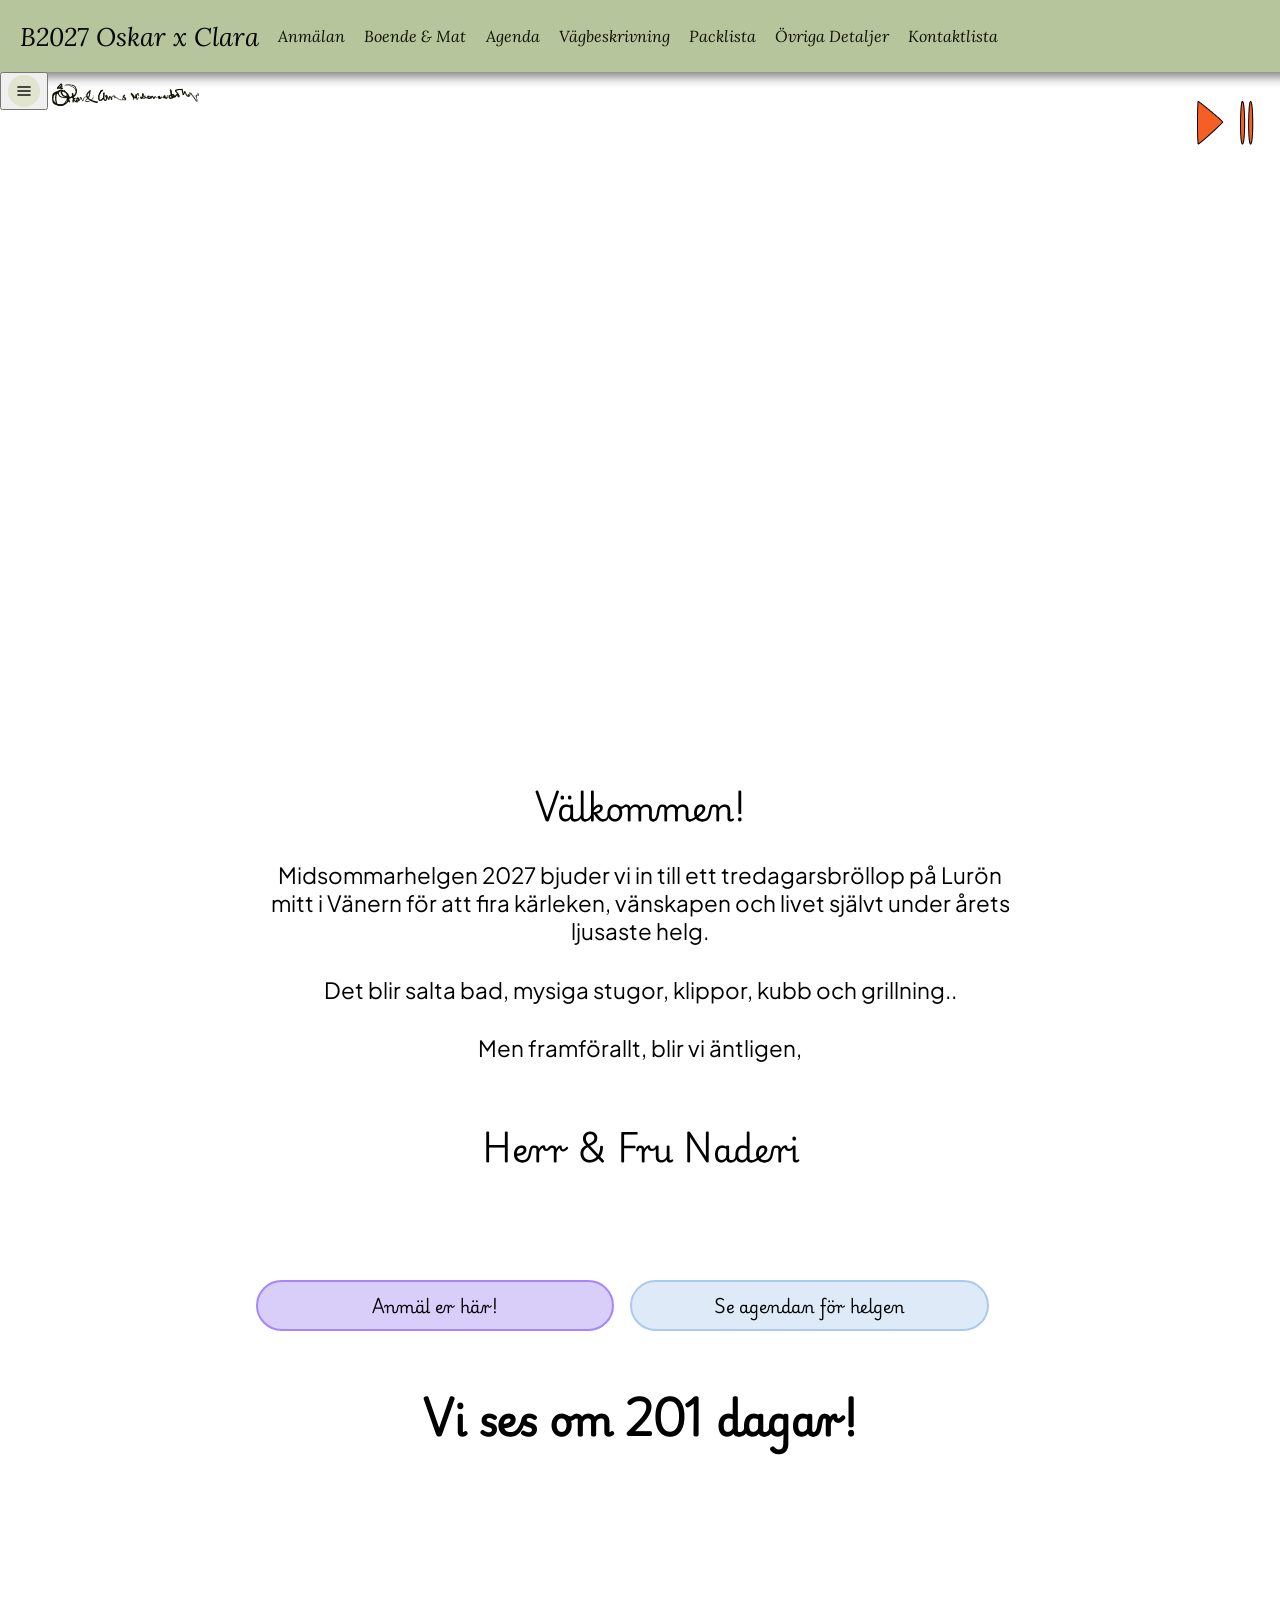
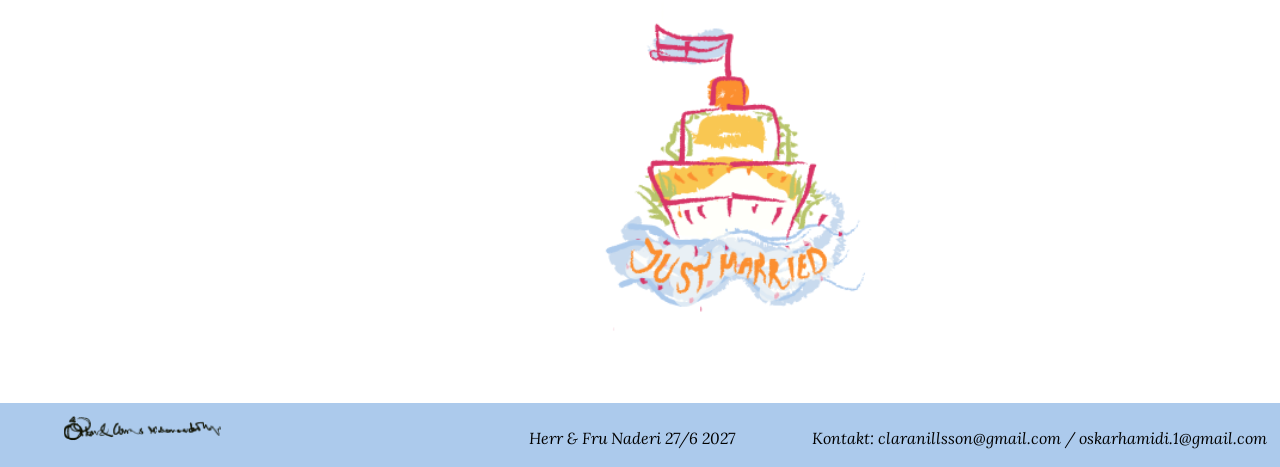
==== index.html @ ab14c223 "Add files via upload" ====
<head>
    <title>Start Page</title>

    <script>
        const deviceStyles = document.createElement("link");

        deviceStyles.rel = "stylesheet";

        if (matchMedia("(hover: none) and (pointer: coarse)").matches) {
            deviceStyles.href = "styling/phone/style.css";
        } else {
            deviceStyles.href = "styling/computer/style.css";
        }

        document.head.appendChild(deviceStyles);
    </script>
    <link rel="icon" type="image/png" href="assets/icons/tabicon.png">
    
</head>



<body>
    <header id="computer-header">
            <nav class="menu" id="computer">
                <a class="start" href="index.html"> B2027 Oskar x Clara</a>
                <a href="register.html">Anmälan</a>
                <a href="accomondations.html">Boende & Mat</a>
                <a href="agenda.html">Agenda</a>
                <a href="directions.html">Vägbeskrivning</a>
                <a href="checklist.html">Packlista</a>
                <a href="details.html">Övriga Detaljer </a>
                <a href="contacts.html">Kontaktlista</a>
            </nav>   
    </header>
    <header id="phone-top-menu">
            <nav class="top-menu">
                <button id="button" onclick="toggleMenu()"><img src="assets/icons/hamburger.png" id="header-image"></button>
                <a href="index.html"><img src="assets/icons/footer-icon.png" id="top-icon"></a>
           
            </nav>
    </header>
    <header id="phone-header">
            
            <nav class="menu collapsed" id="phone">
             
                <a href="register.html">Anmälan</a>
                <a href="accomondations.html">Boende & Mat</a>
                <a href="agenda.html">Agenda</a>
                <a href="directions.html">Vägbeskrivning</a>
                <a href="checklist.html">Packlista</a>
                <a href="details.html">Övriga Detaljer </a>
                <a href="contacts.html">Kontaktlista</a>
             
            </nav>
            
    </header>
    



        <div class="engagement">
             <video id="engagementVid" autoplay muted loop playsinline>
                 <source src="assets/OskarandClara.mp4" type="video/mp4">
                Your browser does not support HTML5 video.
            </video>
            
            <div class="video-controls">
                <button id="pauseBtn">
                    <img src="assets/play.png" alt="Pause">
                </button>

                <button id="muteBtn">
                    <img src="assets/pause.png" alt="Mute">
                </button>
            </div>
        </div>
        

         
        <div id="index-section-1">
            <h2>Välkommen!</h2>
        </div>
        <div id="index-section-1">
            <p2>
            Midsommarhelgen 2027 bjuder vi in till ett tredagarsbröllop på Lurön mitt i Vänern för att fira kärleken, vänskapen och livet självt under årets ljusaste helg. 
            </p2>
            <p2>   
            Det blir salta bad, mysiga stugor, klippor, kubb och grillning..
            </p2>
            <p2>    
            Men framförallt, blir vi äntligen,
            </p2>
            <h2>
                Herr & Fru Naderi
            </h2>    
           
             
        </div> 
        <div class="section" id="index-buttons">
            <button id="register-button" onclick="window.location.href='register.html'">Anmäl er här!</button>
            <button id="agenda-button" onclick="window.location.href='agenda.html'">Se agendan för helgen</button>
        </div> 
         <div class="conuntdown-div">
            <div id="countdown"></div>
        </div>  
        <div class="section">
            <img id="sketch1" src="assets/icons/dag4.png" alt="Sketch 1">
        </div> 
        <div class="footer" id="index-footer">
            <img src="assets/icons/footer-icon.png" id="footer-icon">
        <p>Herr & Fru Naderi 27/6 2027</p>
        <p>Kontakt: claranillsson@gmail.com / oskarhamidi.1@gmail.com</p>
    </div>
    <script src="scripts/start.js"></script>
    <script src="scripts/misc.js"></script>
      <script src="scripts/menu.js"></script>

</body>
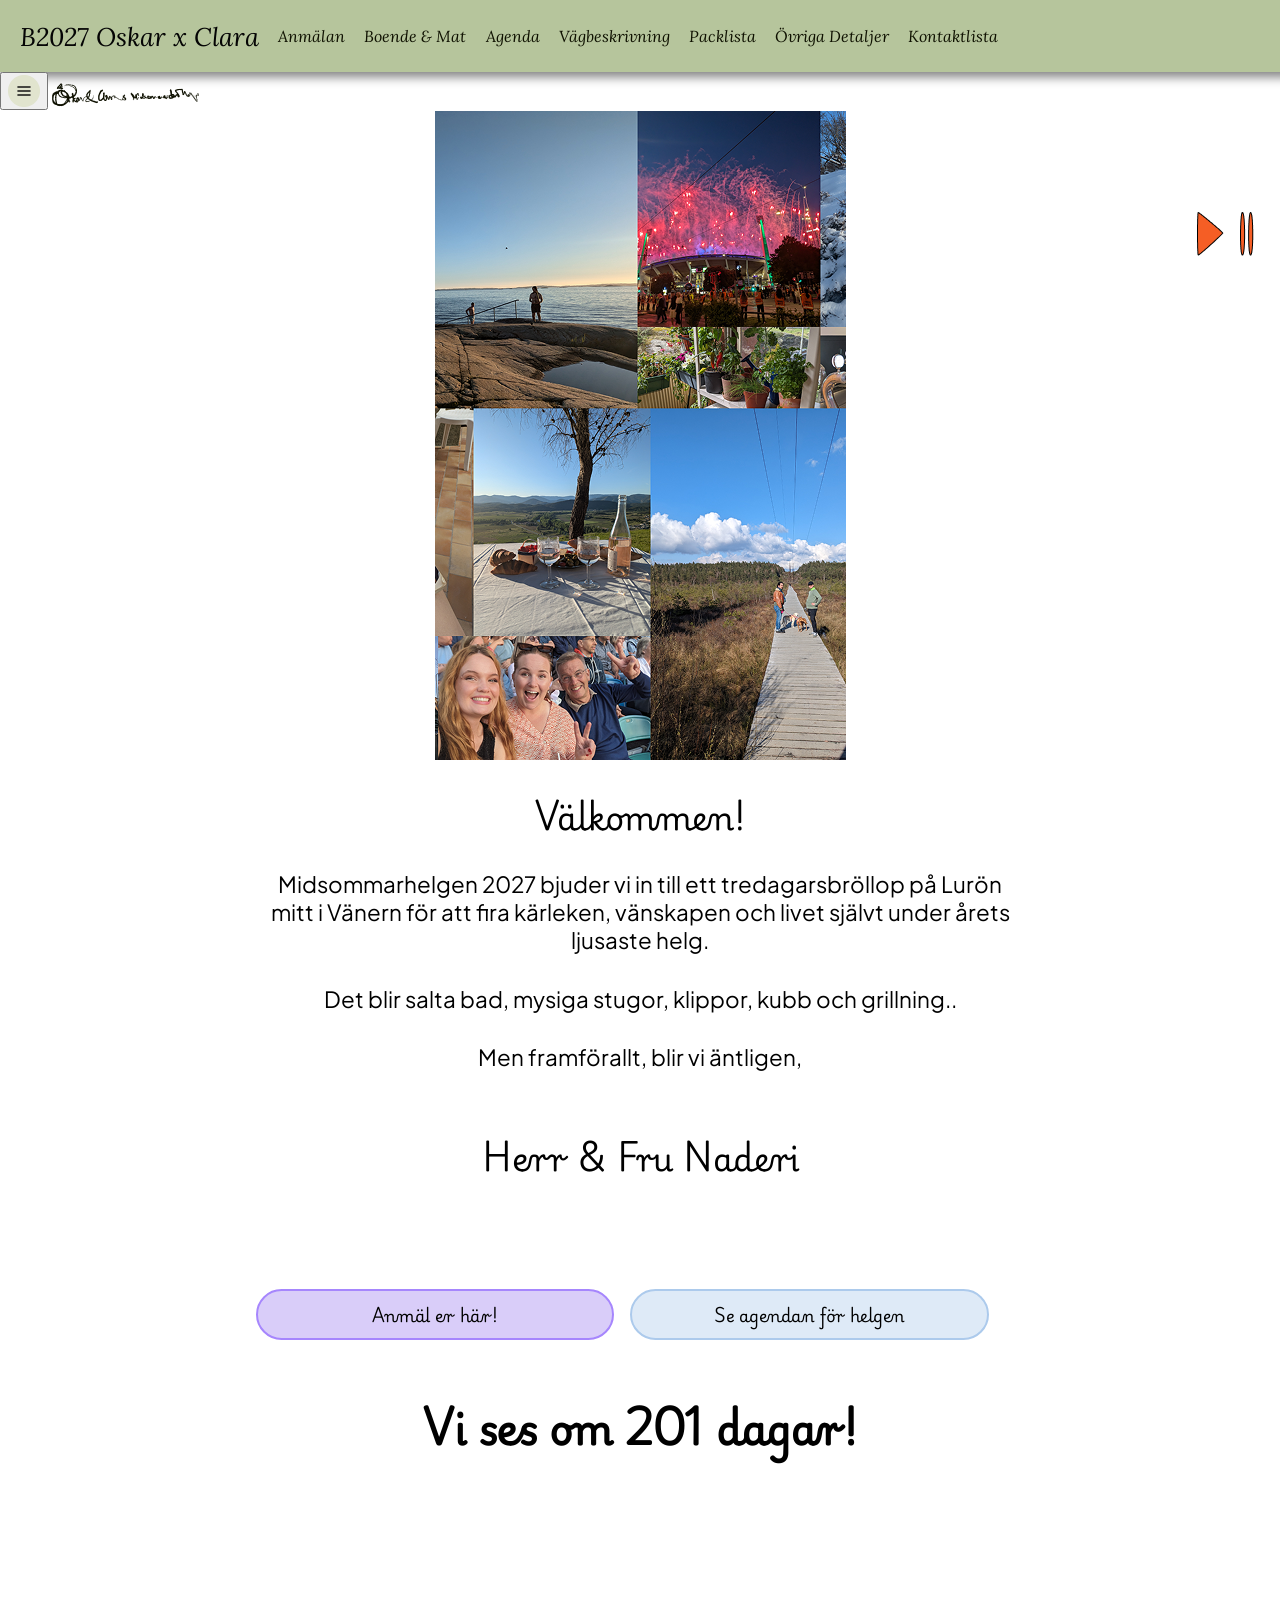
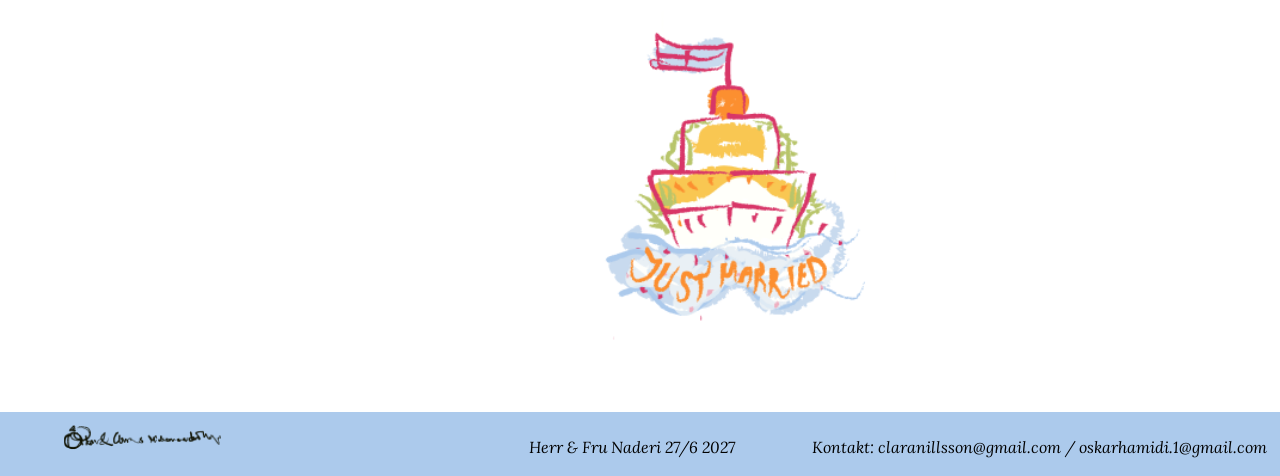
==== commit 1381eaaf: "hi" ====
--- a/index.html
+++ b/index.html
@@ -61,18 +61,15 @@
 
 
         <div class="engagement">
-             <video id="engagementVid" autoplay muted loop playsinline>
-                 <source src="assets/OskarandClara.mp4" type="video/mp4">
-                Your browser does not support HTML5 video.
-            </video>
+            <img id="engagementVid" src="assets/placeholder2.png">
             
             <div class="video-controls">
                 <button id="pauseBtn">
-                    <img src="assets/play.png" alt="Pause">
+                    <img src="assets/play.png" alt="Play">
                 </button>
 
-                <button id="muteBtn">
-                    <img src="assets/pause.png" alt="Mute">
+                <button id="playBtn">
+                    <img src="assets/pause.png" alt="Pause">
                 </button>
             </div>
         </div>
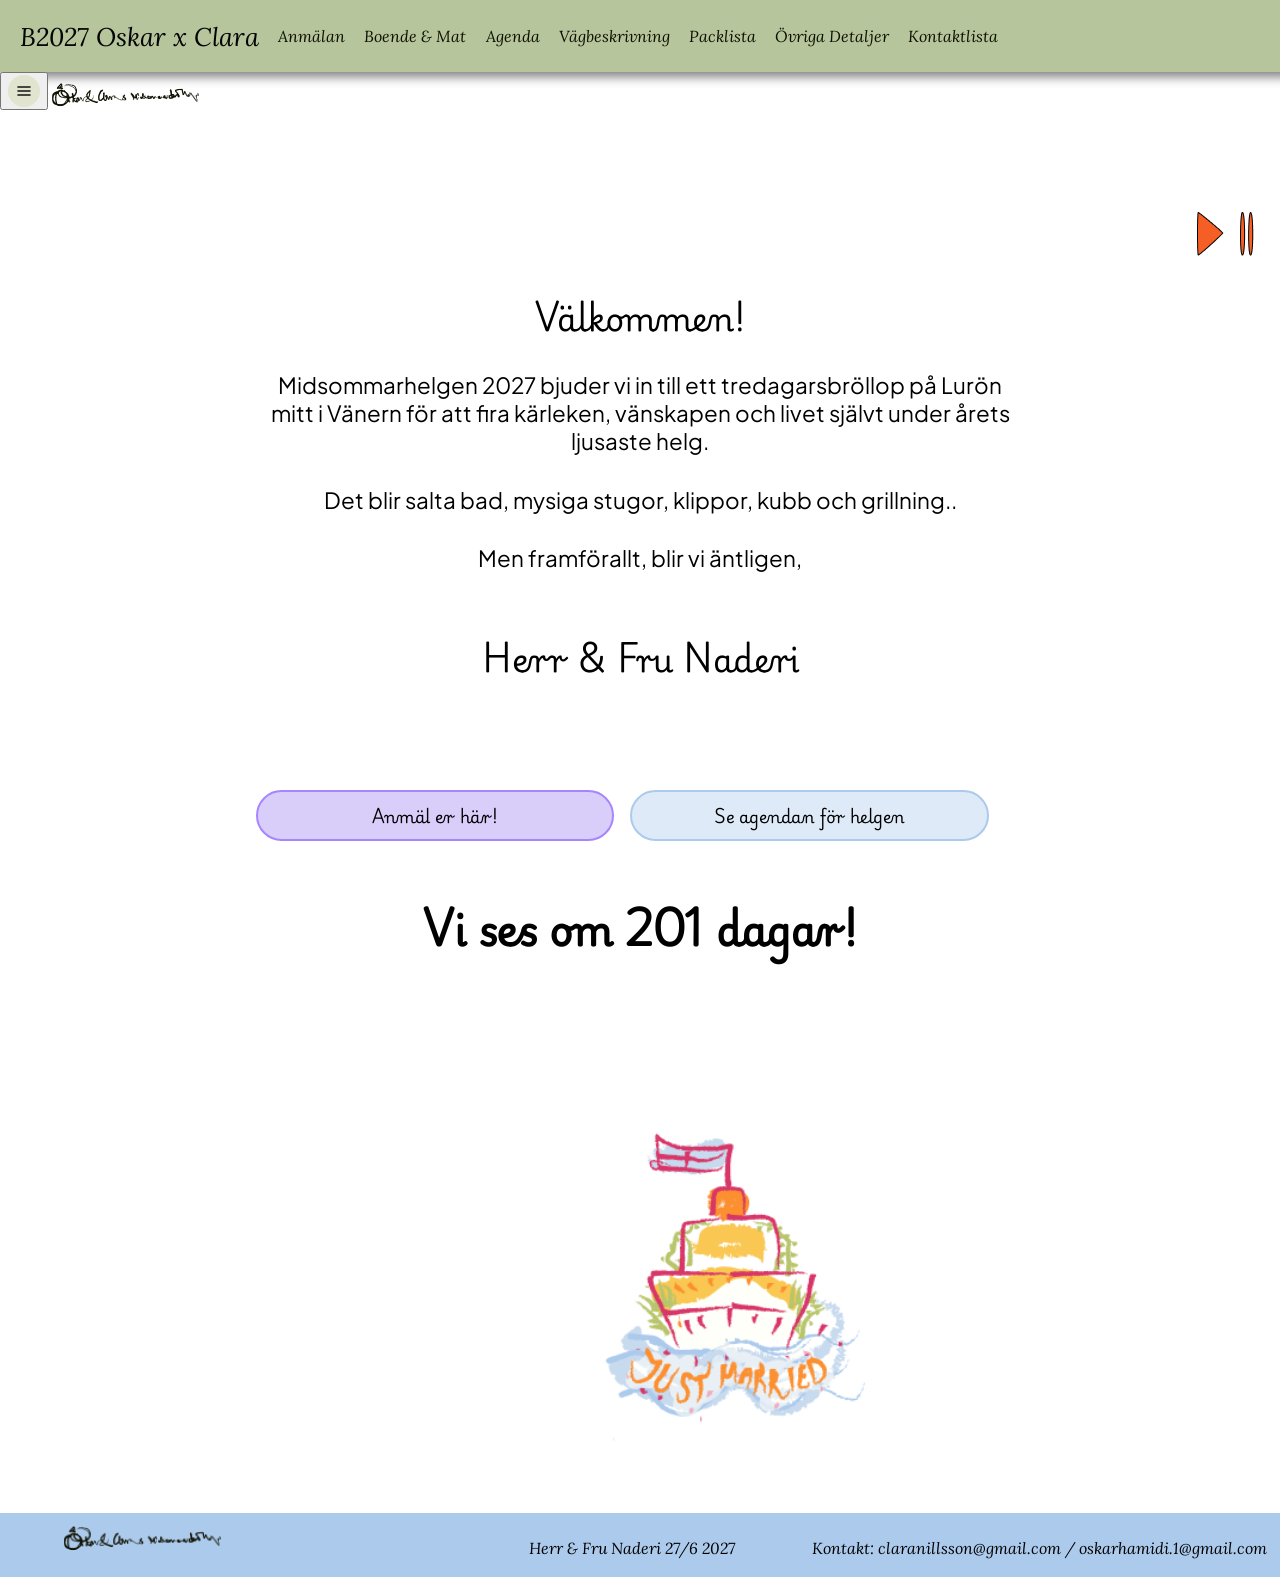
==== commit 2c5048d8: "Merge branch 'main' of https://github.com/Oggeponken/B2027" ====
--- a/index.html
+++ b/index.html
@@ -61,7 +61,10 @@
 
 
         <div class="engagement">
-            <img id="engagementVid" src="assets/placeholder2.png">
+             <video id="engagementVid" autoplay muted loop playsinline>
+                 <source src="assets/OskarandClara.mp4" type="video/mp4">
+                Your browser does not support HTML5 video.
+            </video>
             
             <div class="video-controls">
                 <button id="pauseBtn">
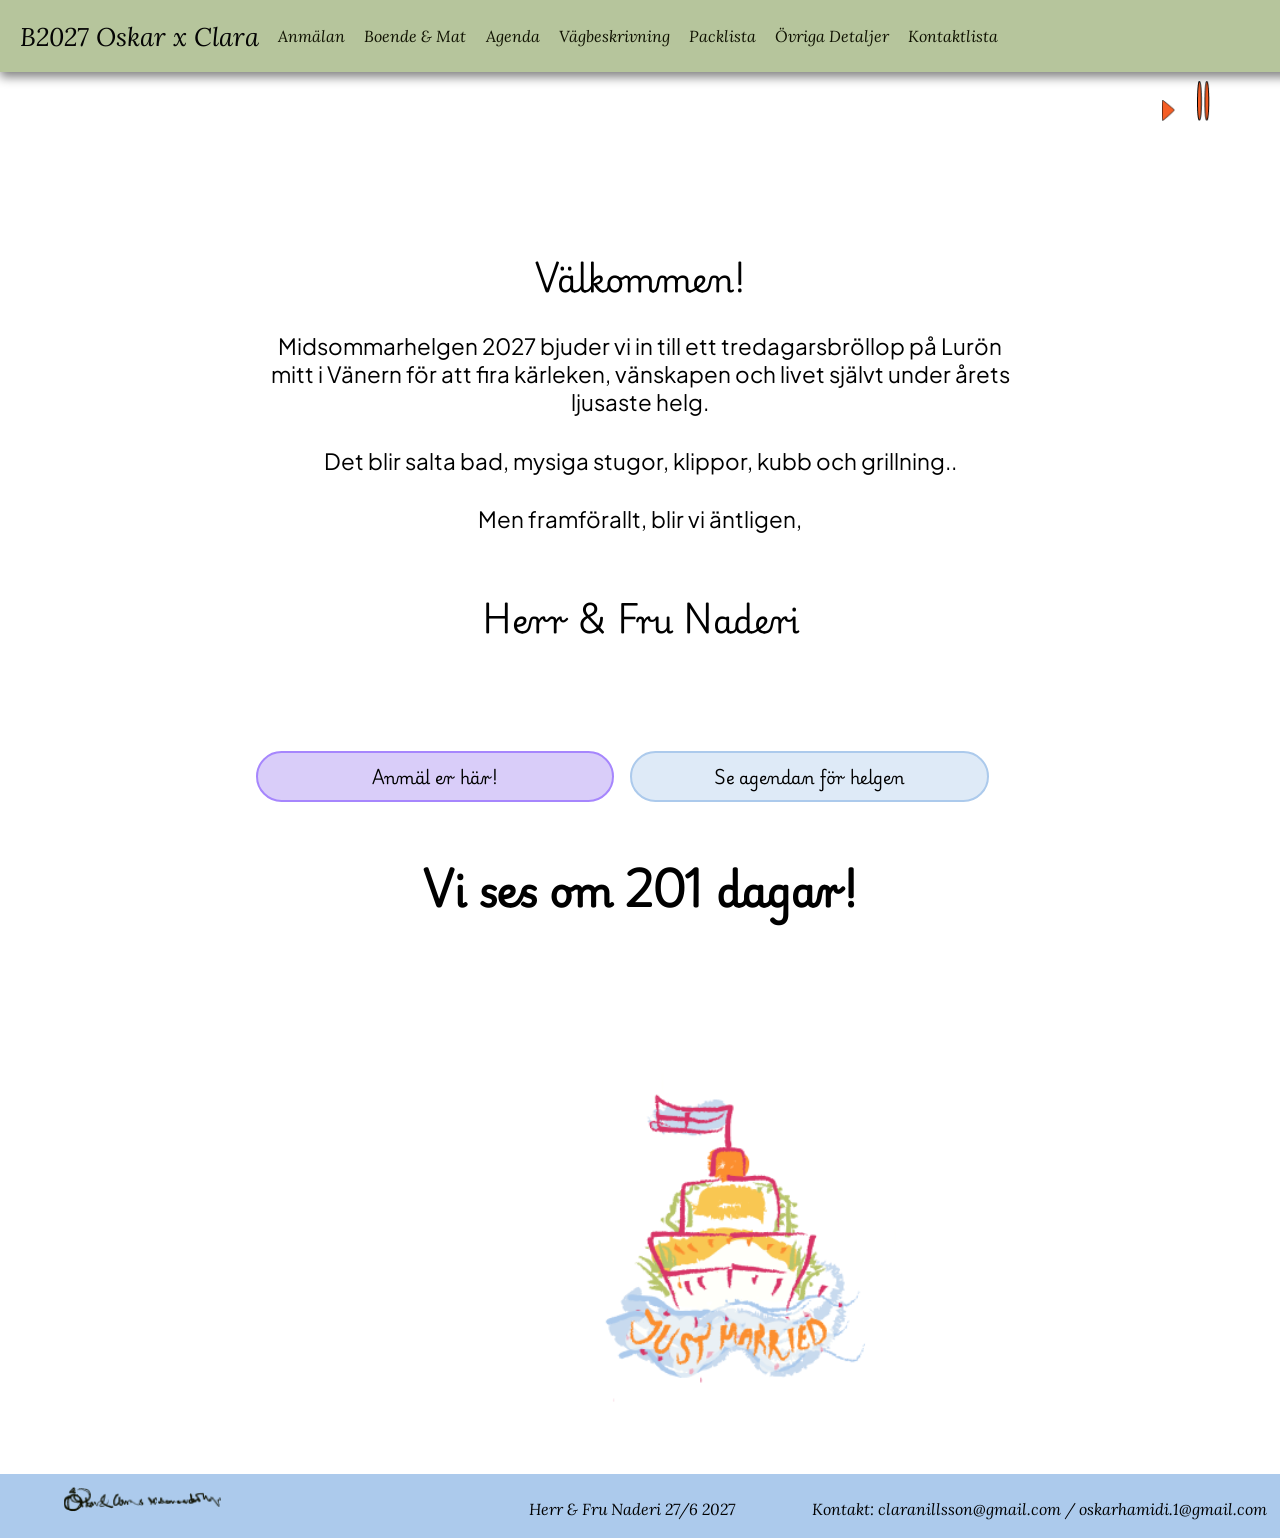
==== commit eb927454: "hi" ====
--- a/index.html
+++ b/index.html
@@ -105,7 +105,7 @@
          <div class="conuntdown-div">
             <div id="countdown"></div>
         </div>  
-        <div class="section">
+        <div class="section" id="section-sketch1">
             <img id="sketch1" src="assets/icons/dag4.png" alt="Sketch 1">
         </div> 
         <div class="footer" id="index-footer">
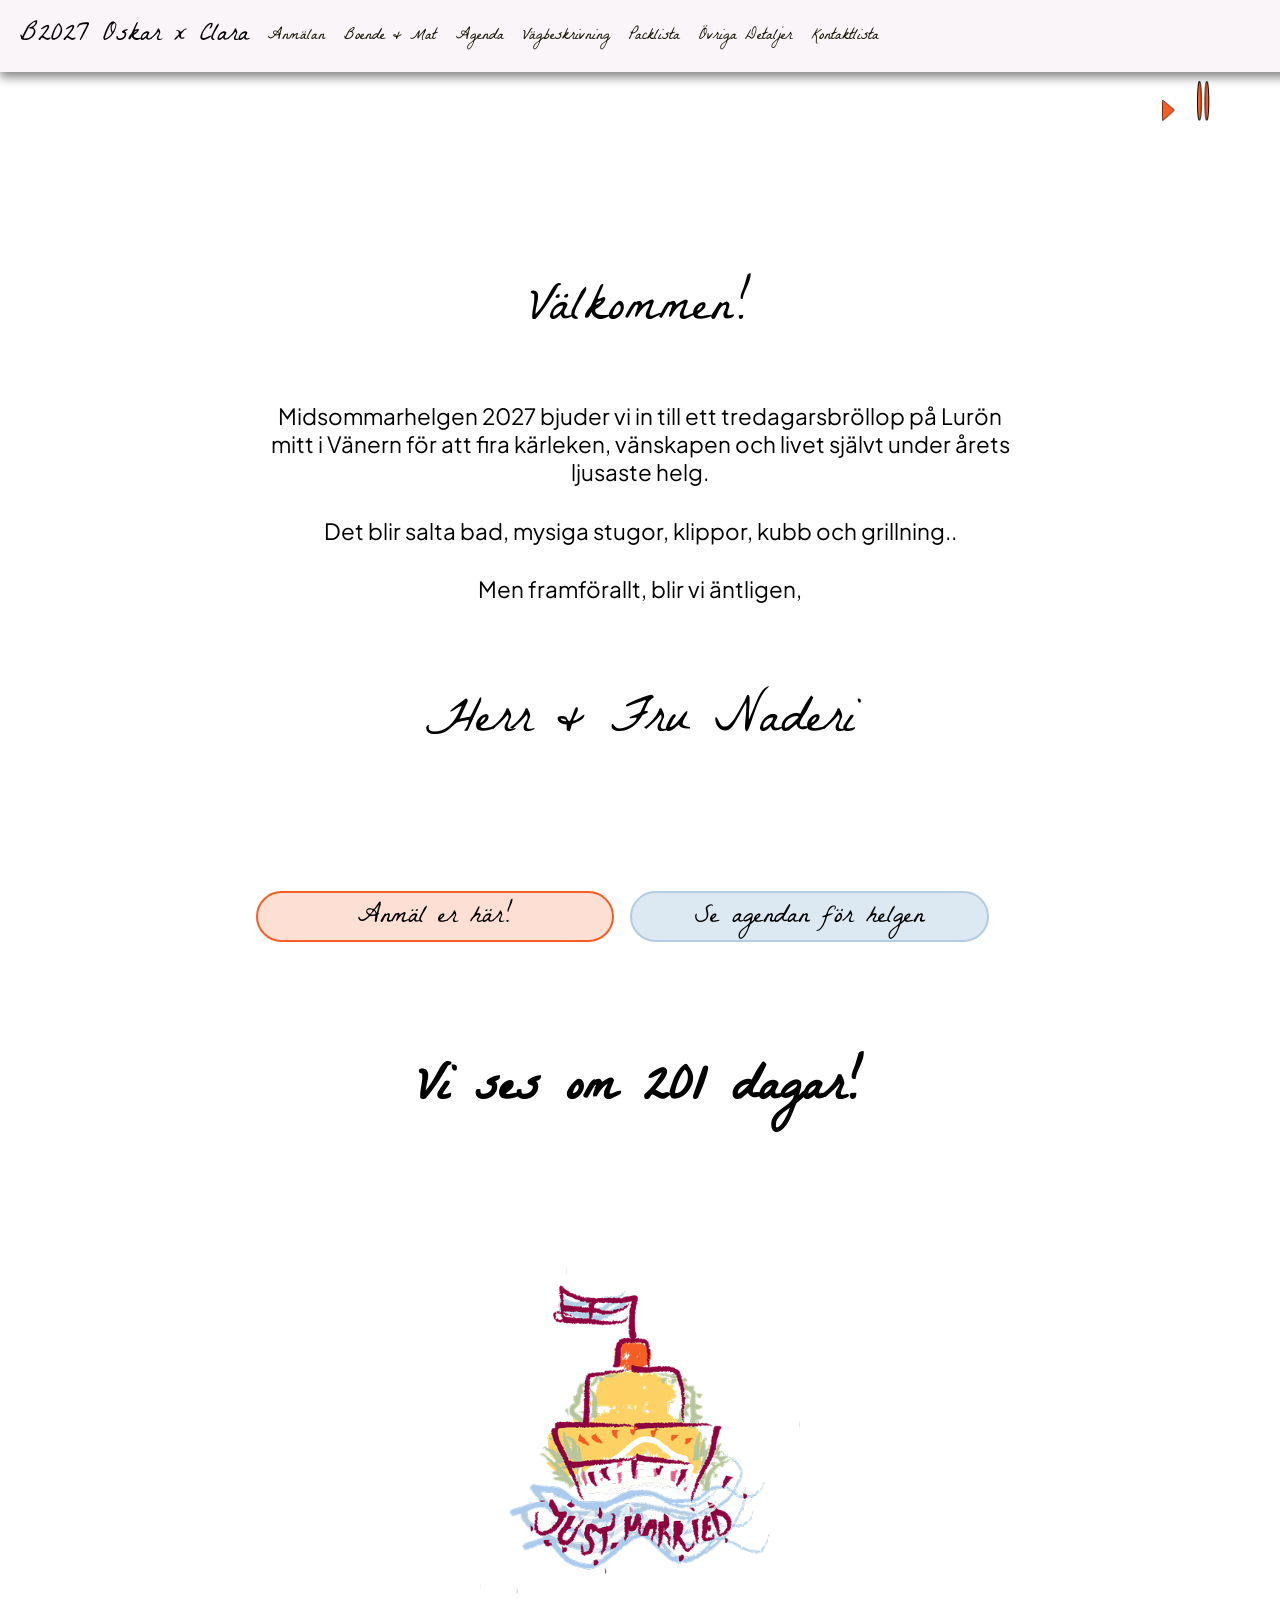
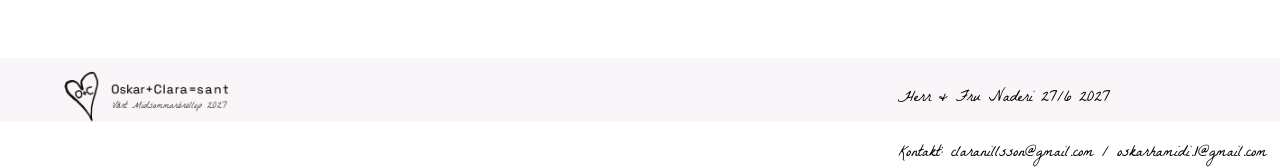
==== commit 614edabc: "hi" ====
--- a/index.html
+++ b/index.html
@@ -110,8 +110,11 @@
         </div> 
         <div class="footer" id="index-footer">
             <img src="assets/icons/footer-icon.png" id="footer-icon">
-        <p>Herr & Fru Naderi 27/6 2027</p>
-        <p>Kontakt: claranillsson@gmail.com / oskarhamidi.1@gmail.com</p>
+            <div id="container">
+
+                <p>Herr & Fru Naderi 27/6 2027</p>
+                <p>Kontakt: claranillsson@gmail.com / oskarhamidi.1@gmail.com</p>
+            </div>
     </div>
     <script src="scripts/start.js"></script>
     <script src="scripts/misc.js"></script>
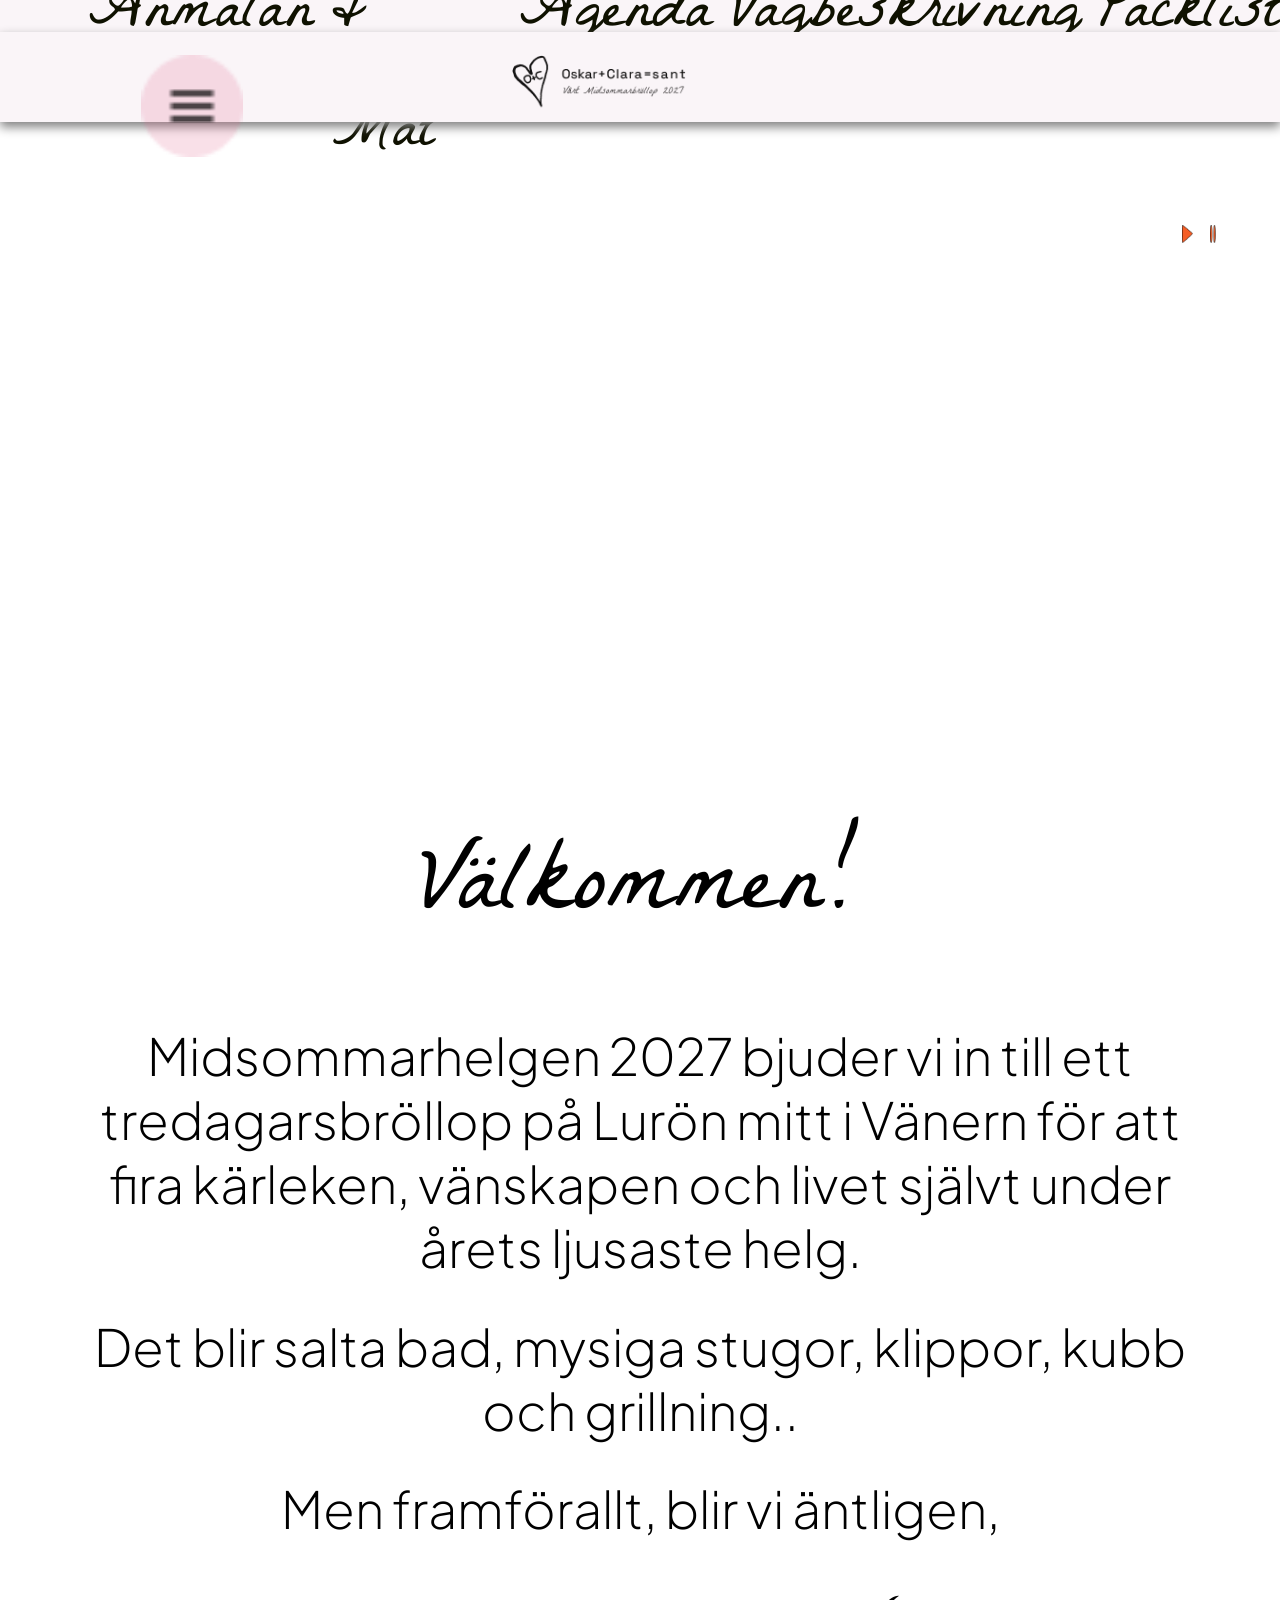
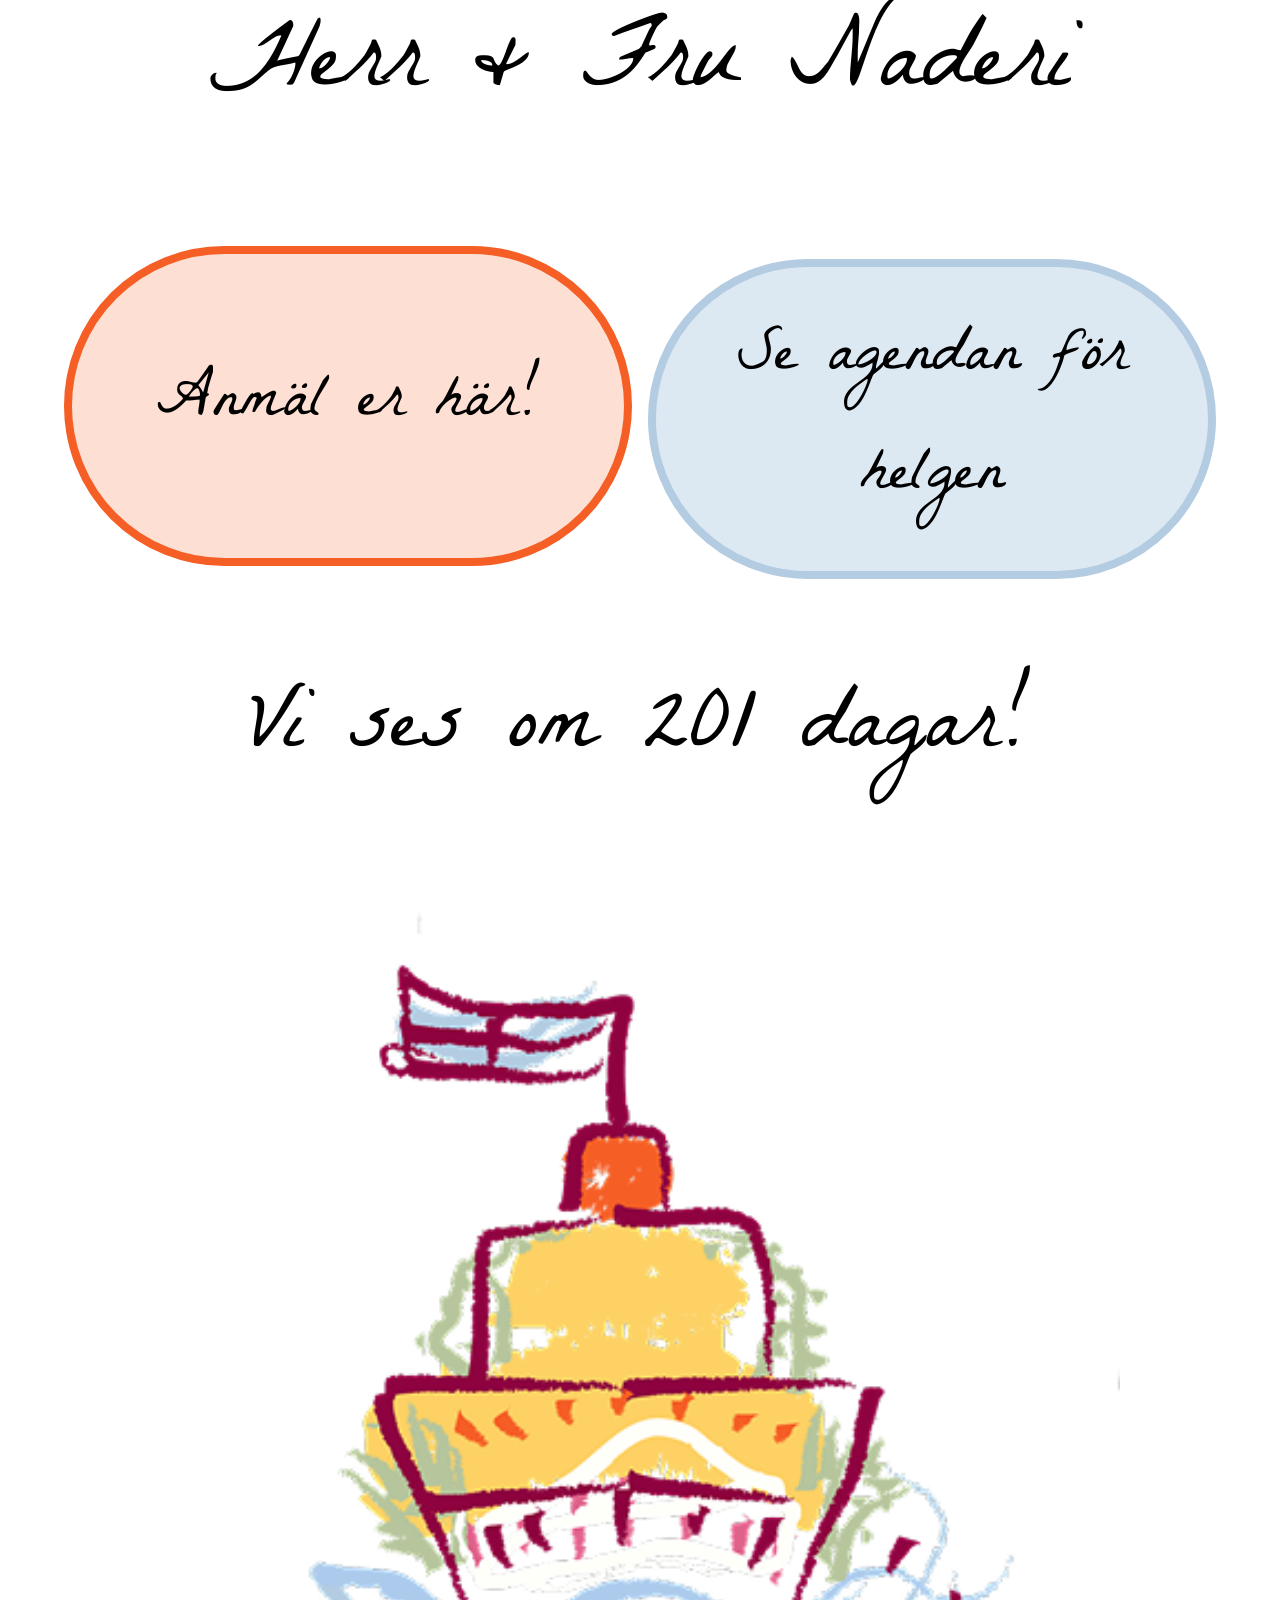
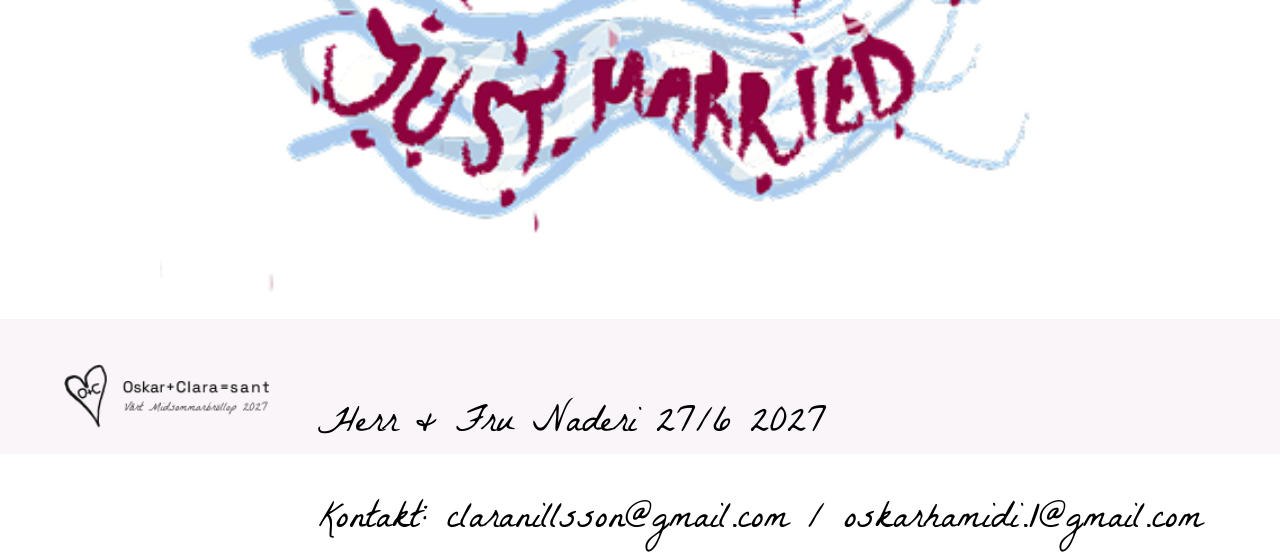
==== commit 6cc7fa30: "hi" ====
--- a/index.html
+++ b/index.html
@@ -10,7 +10,7 @@
         if (matchMedia("(hover: none) and (pointer: coarse)").matches) {
             deviceStyles.href = "styling/phone/style.css";
         } else {
-            deviceStyles.href = "styling/computer/style.css";
+            deviceStyles.href = "styling/phone/style.css";
         }
 
         document.head.appendChild(deviceStyles);
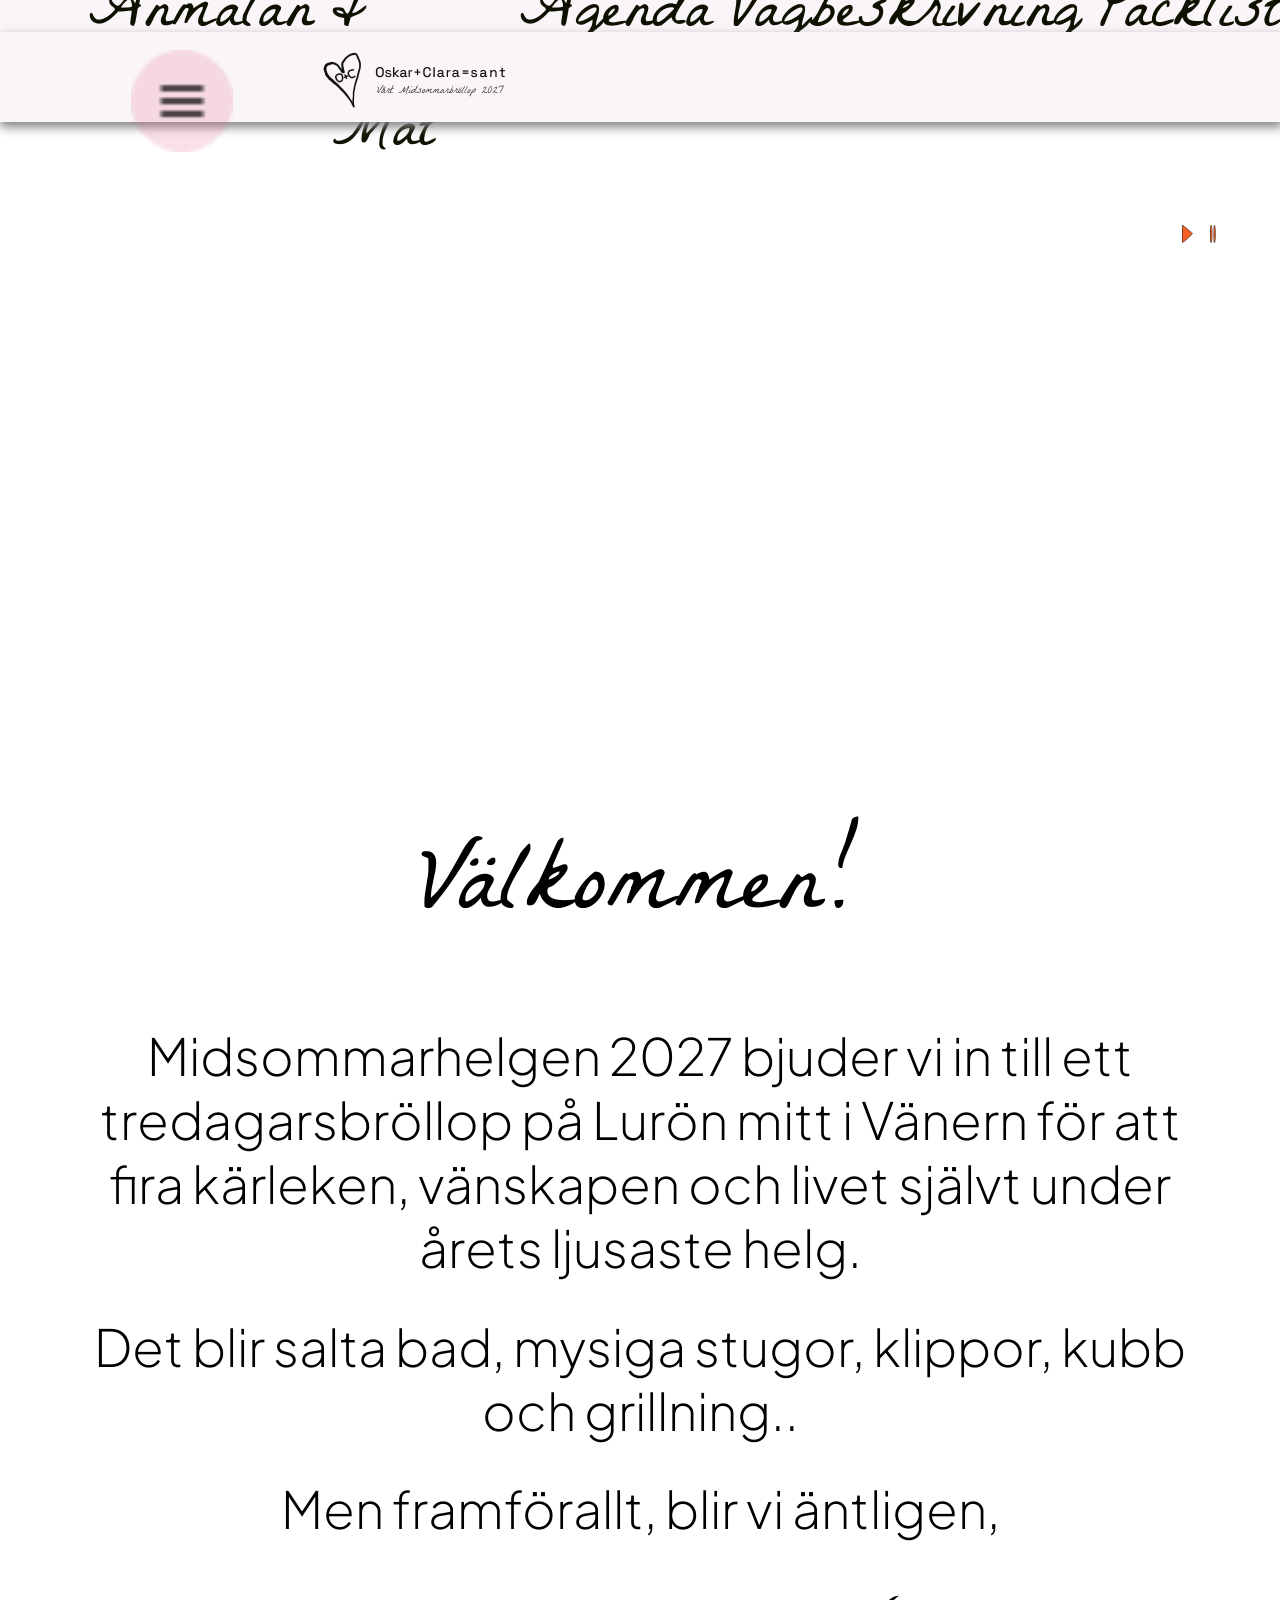
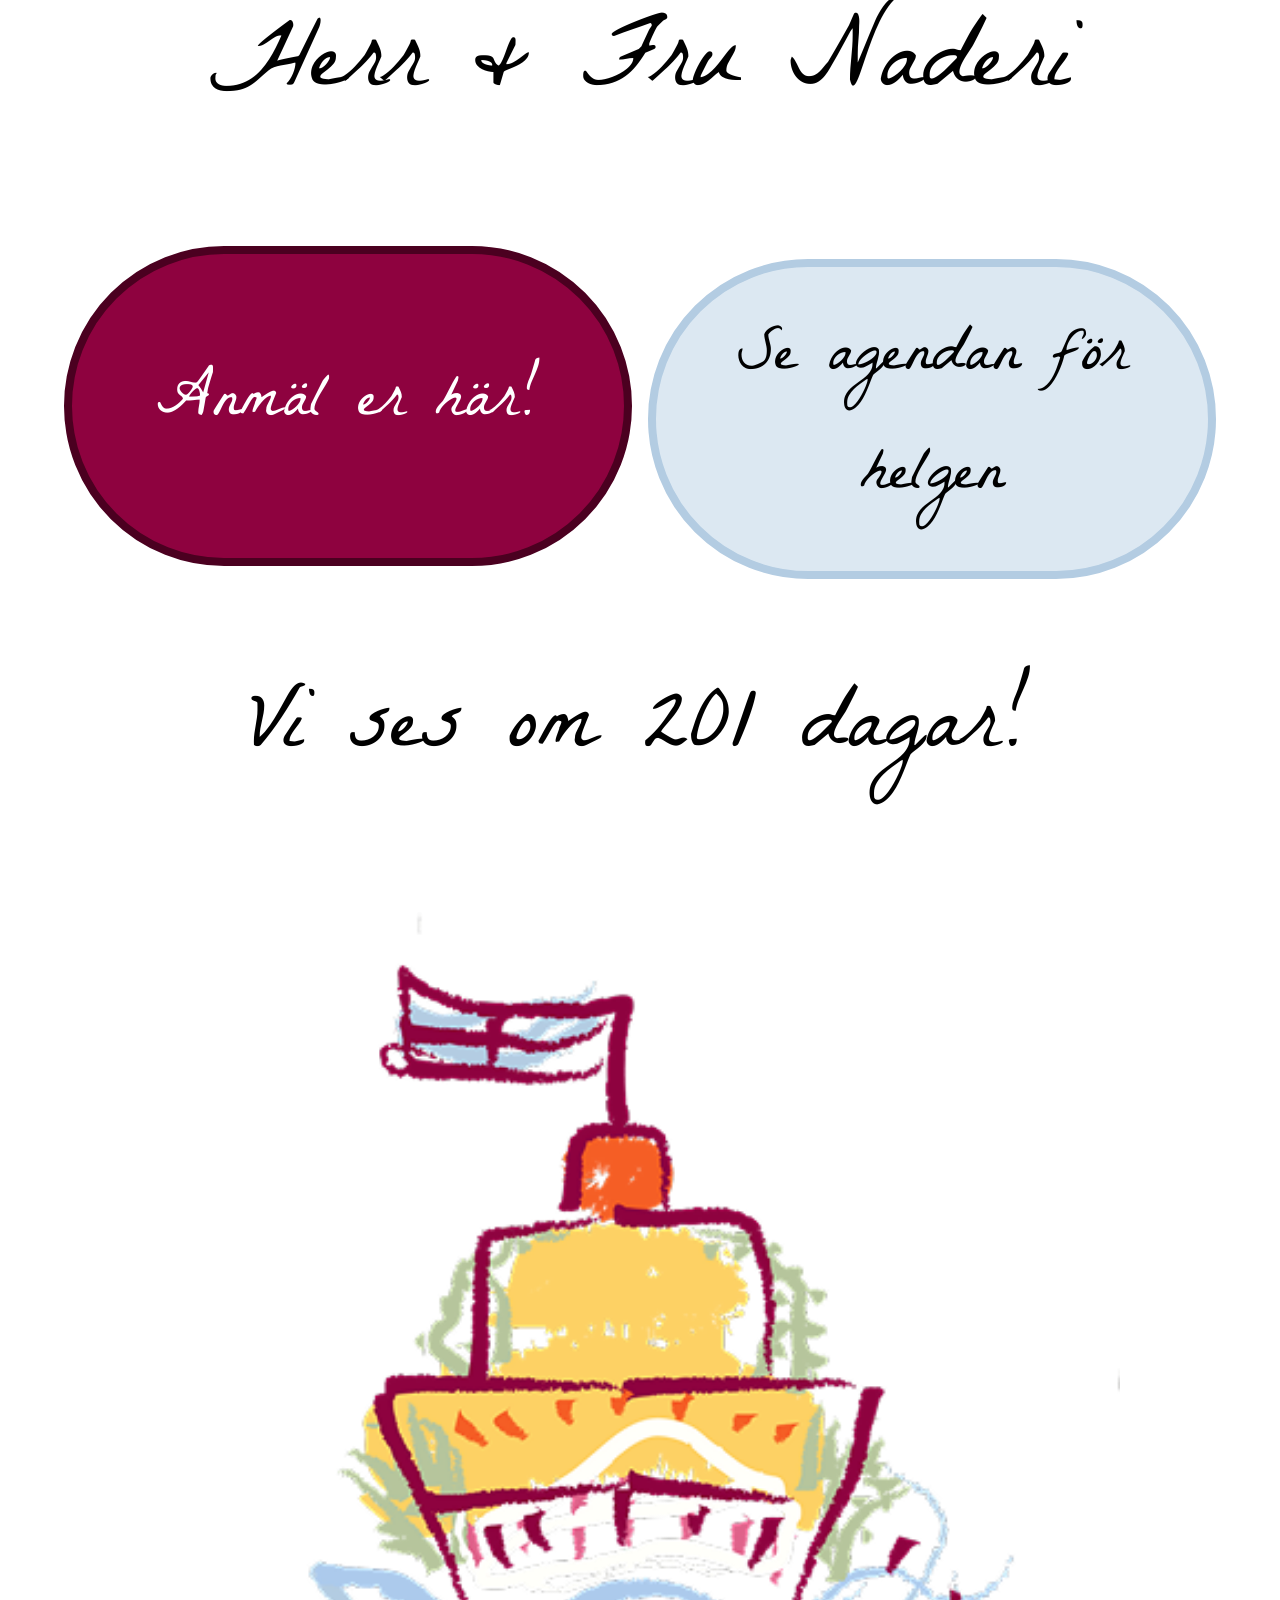
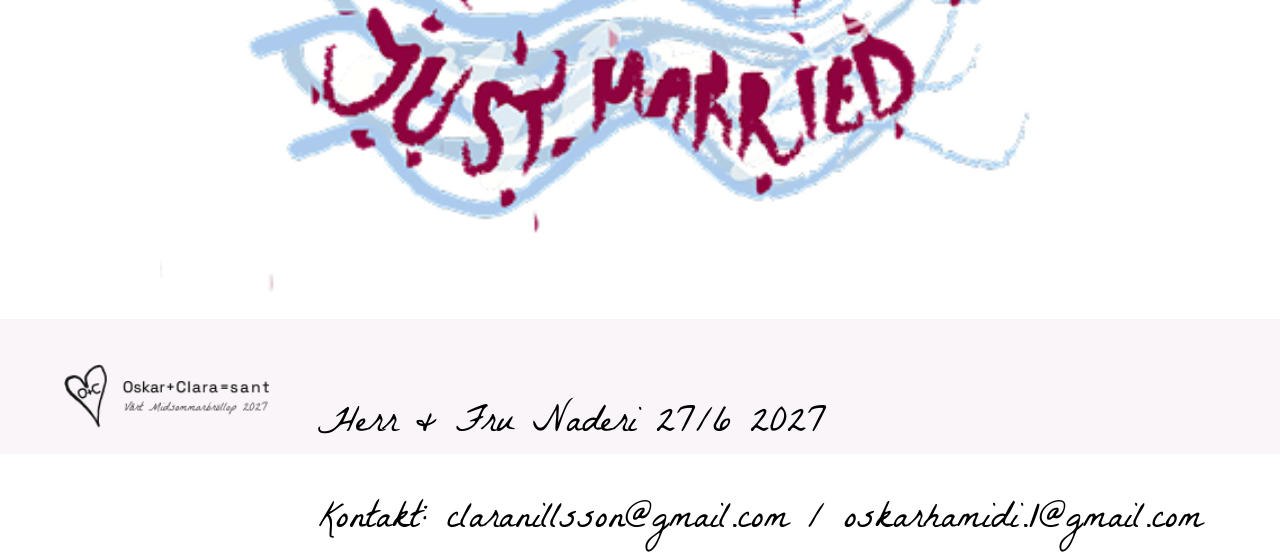
==== commit 90e6c884: "hi" ====
--- a/index.html
+++ b/index.html
@@ -37,7 +37,7 @@
     <header id="phone-top-menu">
             <nav class="top-menu">
                 <button id="button" onclick="toggleMenu()"><img src="assets/icons/hamburger.png" id="header-image"></button>
-                <a href="index.html"><img src="assets/icons/footer-icon.png" id="top-icon"></a>
+                <button id="top-button" onclick="window.location.href='index.html'"><img src="assets/icons/footer-icon.png" id="top-icon"></button>
            
             </nav>
     </header>
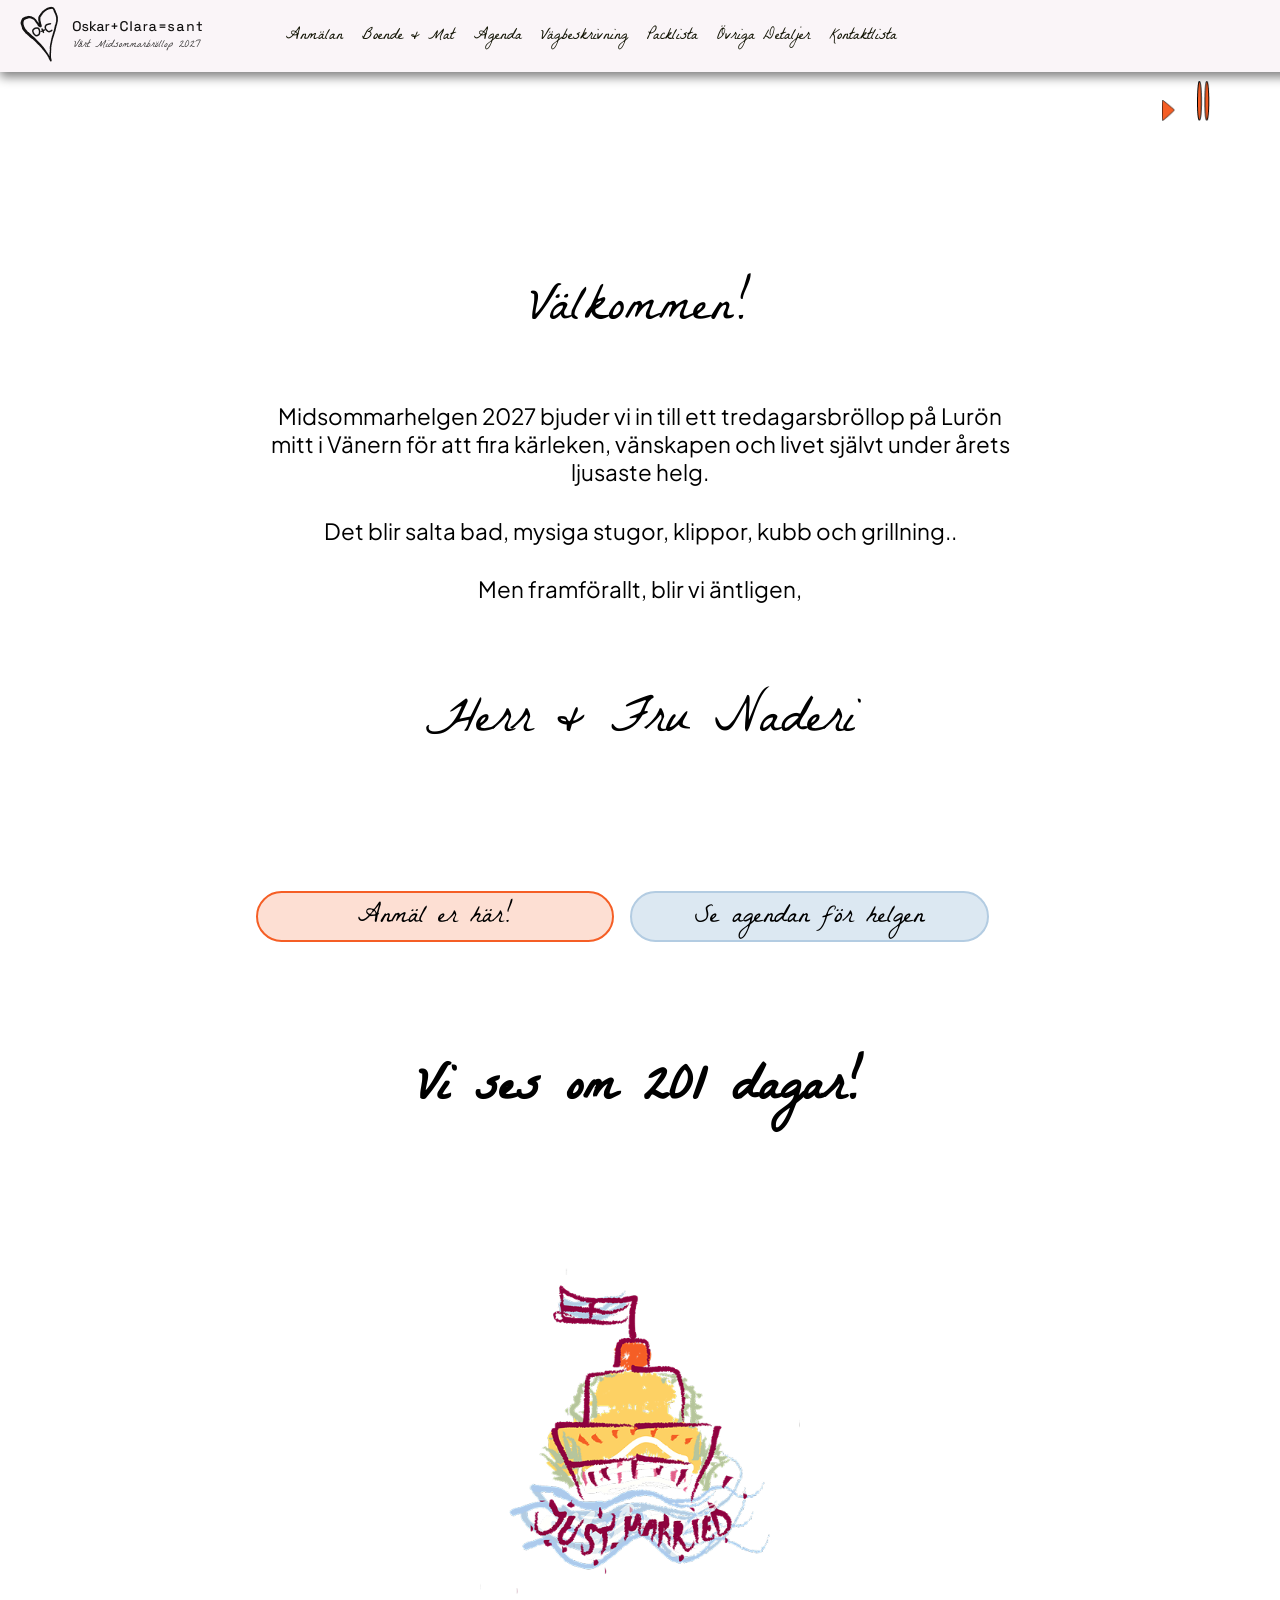
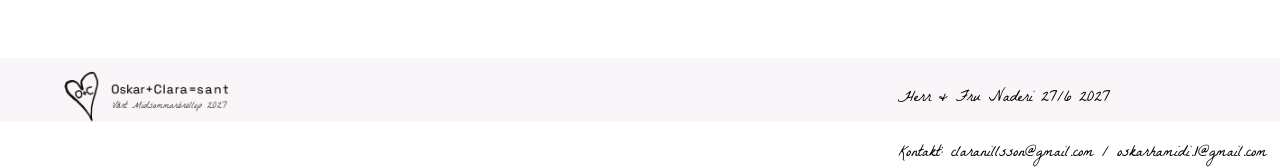
==== commit 9f97a9b0: "hi" ====
--- a/index.html
+++ b/index.html
@@ -10,7 +10,7 @@
         if (matchMedia("(hover: none) and (pointer: coarse)").matches) {
             deviceStyles.href = "styling/phone/style.css";
         } else {
-            deviceStyles.href = "styling/phone/style.css";
+            deviceStyles.href = "styling/computer/style.css";
         }
 
         document.head.appendChild(deviceStyles);
@@ -24,7 +24,7 @@
 <body>
     <header id="computer-header">
             <nav class="menu" id="computer">
-                <a class="start" href="index.html"> B2027 Oskar x Clara</a>
+                <a class="start" href="index.html"> <img src="assets/icons/footer-icon.png" id="top-icon"></a>
                 <a href="register.html">Anmälan</a>
                 <a href="accomondations.html">Boende & Mat</a>
                 <a href="agenda.html">Agenda</a>
